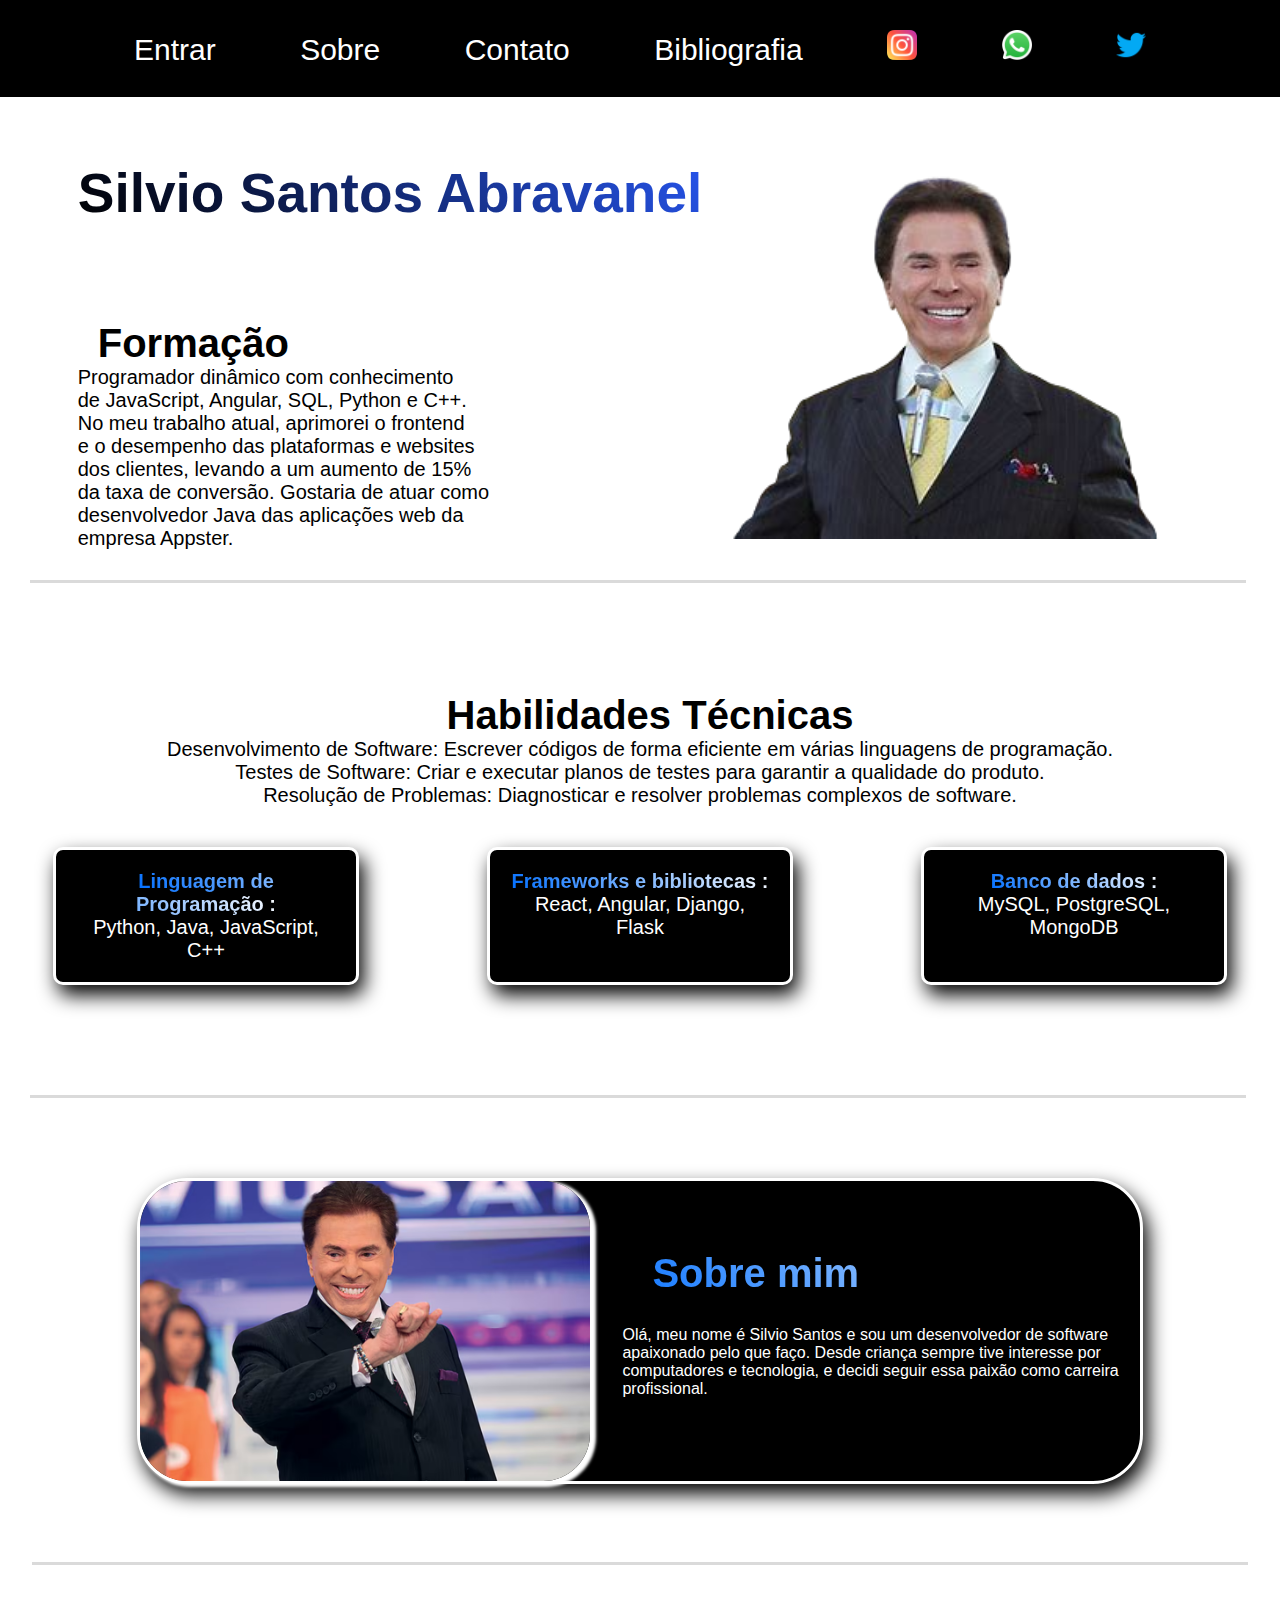
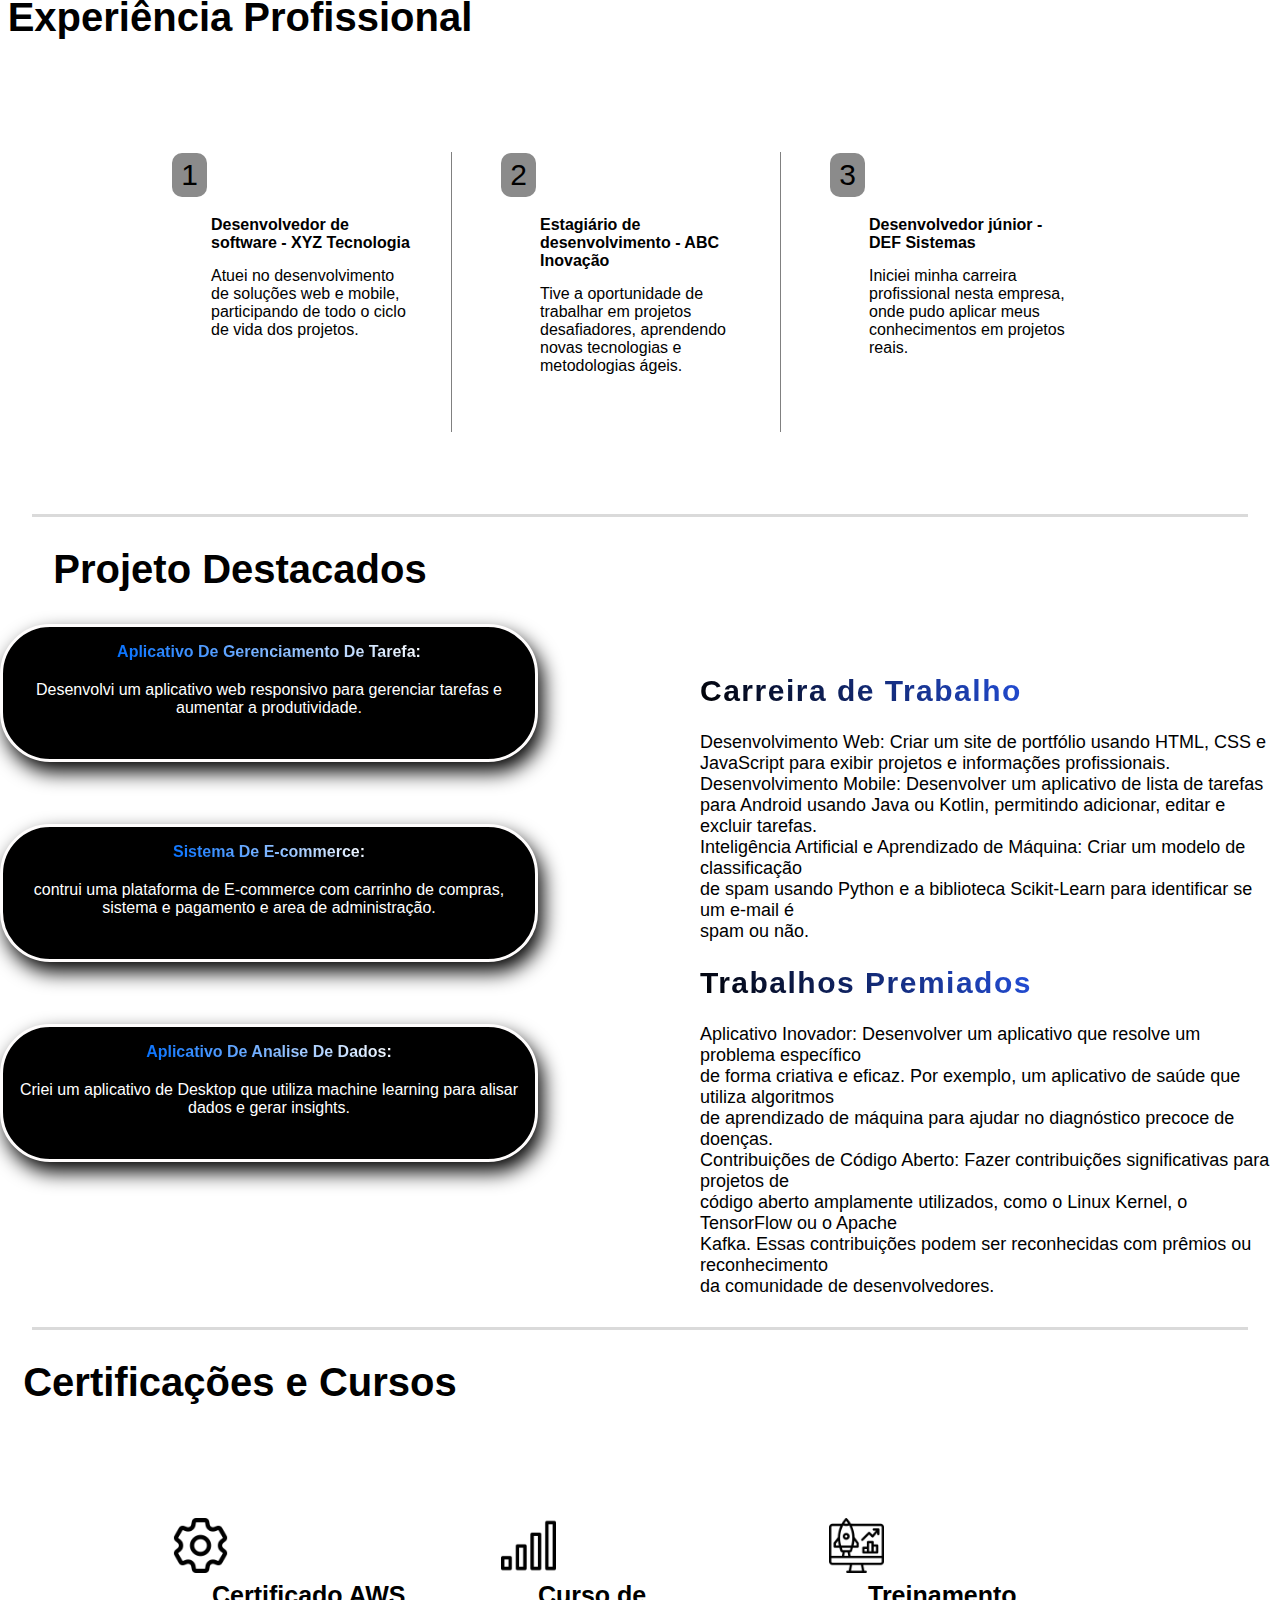
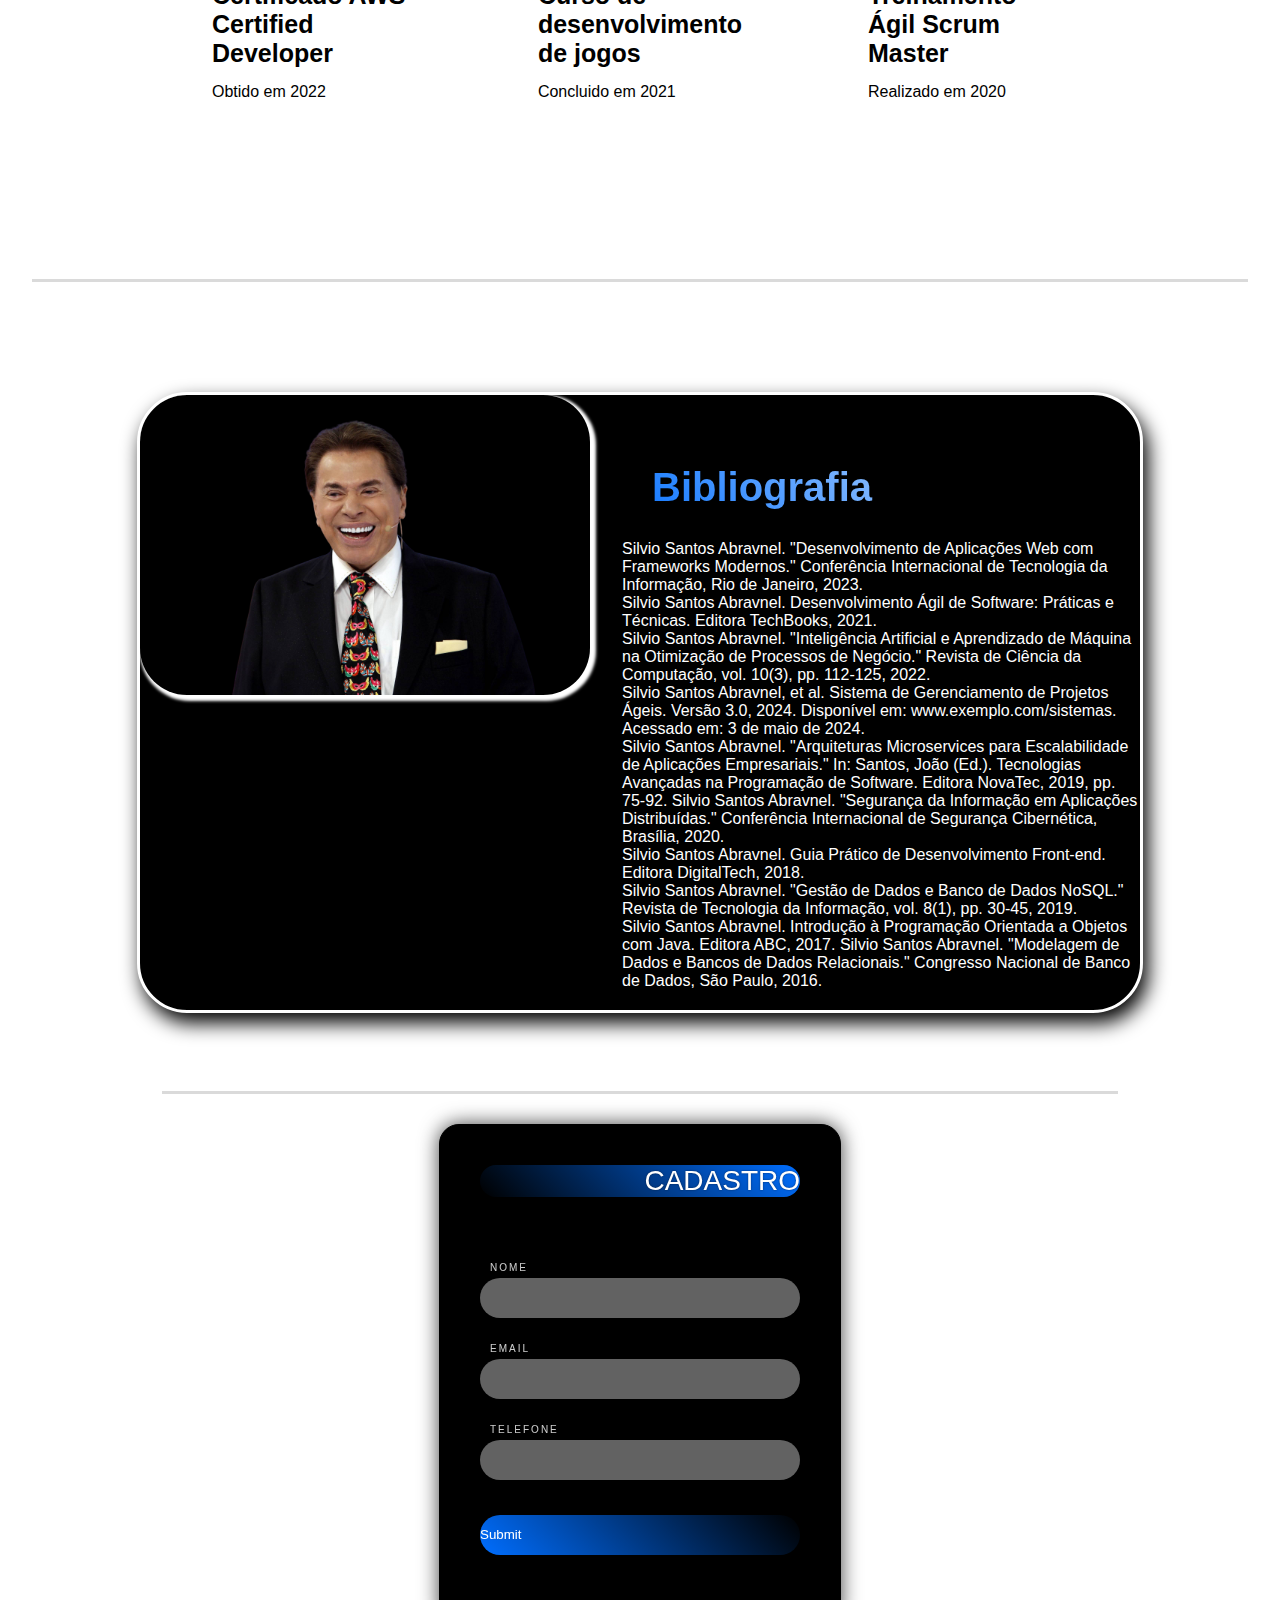
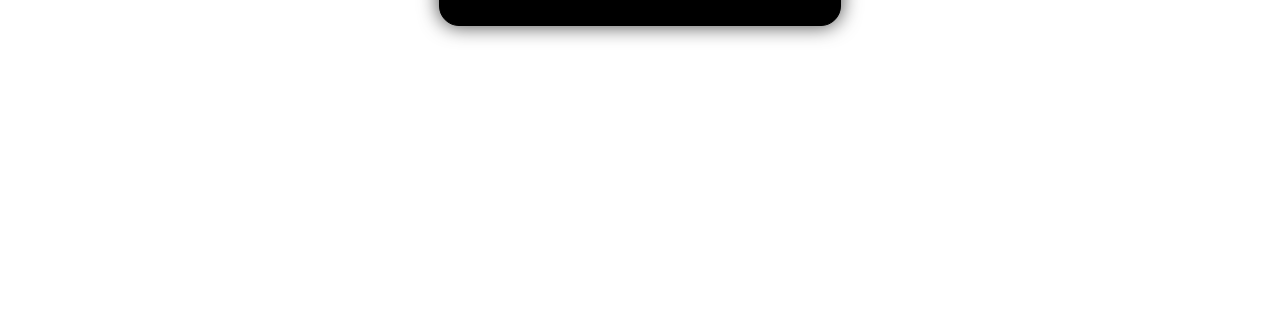
==== meu-site-main/index.html @ e56f9a27 "Portifolio" ====
<!DOCTYPE html>
<html lang="pt-br">
<head>
    <meta charset="UTF-8">
    <meta name="viewport" content="width=device-width, initial-scale=1.0">
    <title>Silvio</title>
    <link rel="stylesheet" href="style.css">
</head>
<body>
    <header>
        <nav>      
            <a href="">Entrar</a>
            <a href="#sobre">Sobre</a>
            <a href="#contato">Contato</a>
            <a href="">Bibliografia</a>
            <a  href=""><img class="icone" src="imagem/instagram1.png" alt="icone"></a>
            <a  href=""><img class="icone1" src="imagem/whatsapp (1).png" alt="icone"></a>
            <a  href=""><img class="icone2" src="imagem/twitter (1).png" alt="icone"></a>
        </nav>
    </header>

    <main class="content">
        <section class="main-txt-all">
            <h2>Silvio Santos Abravanel</h2>
            <h1>Formação</h1>
            <p class="formhab">Programador dinâmico com conhecimento <br> de JavaScript, Angular, SQL, Python e C++. <br> No meu trabalho atual, aprimorei o frontend <br> e o desempenho das plataformas e websites <br> dos clientes, levando a um aumento de 15% <br> da taxa de conversão. Gostaria de atuar como <br> desenvolvedor Java das aplicações web da <br> empresa Appster.</p>
        </section>
        
        <img class="principal" src="imagem/perfil-Photoroom.png-Photoroom.png" alt="">
    </main>

    <div class="division"></div>

    <main id="" class="textcentral">
        <h1>Habilidades Técnicas</h1>
        <p class="formhab">Desenvolvimento de Software: Escrever códigos de forma eficiente em várias linguagens de programação. <br>Testes de Software: Criar e executar planos de testes para garantir a qualidade do produto. <br>Resolução de Problemas: Diagnosticar e resolver problemas complexos de software.</p>

        <div class="cards">
            <p class="arquivos"><b>Linguagem de Programação :</b> <br> Python, Java, JavaScript, C++ <br></p>
            <p class="arquivos"><b>Frameworks e bibliotecas :</b> <br> React, Angular, Django, Flask <br></p>
            <p class="arquivos"><b>Banco de dados :</b> <br> MySQL, PostgreSQL, MongoDB <br></p>
        </div>
    </main>

        <div class="division"></div>

        <div class="card-wrapper">
            <div class="container">
                <img class="item1" src="imagem/silvio santos sobre.avif" alt="">
                <section class="txt-all">
                    <h6 class="container-title">Sobre mim</h6>             
                    <span class="container-txt">Olá, meu nome é Silvio Santos e sou um desenvolvedor de software apaixonado pelo que faço. Desde criança sempre tive interesse por computadores e tecnologia, e decidi seguir essa paixão como carreira profissional.</span>
                </section>
        </div>
        <div class="division"></div>
        
        <h4>Experiência Profissional</h4>

        <div class="card-experience-wrapper">
            <div class="card-experience">
                <section class="card-txt">
                    <span>Desenvolvedor de software - XYZ Tecnologia</span>
                    <p>Atuei no desenvolvimento de soluções web e mobile, participando de todo o ciclo de vida dos projetos.</p>
                </section>
                <section class="card-number">
                    <span>1</span>
                </section>
            </div>
            <div id="card2" class="card-experience">
                <section class="card-txt">
                    <span>Estagiário de desenvolvimento - ABC Inovação</span>
                    <p>Tive a oportunidade de trabalhar em projetos desafiadores, aprendendo novas tecnologias e metodologias ágeis.</p>
                </section>
                <section class="card-number">
                    <span>2</span>
                </section>
            </div>
            <div id="card3" class="card-experience">
                <section class="card-txt">
                    <span>Desenvolvedor júnior - DEF Sistemas</span>
                    <p>Iniciei minha carreira profissional nesta empresa, onde pudo aplicar meus conhecimentos em projetos reais.</p>
                </section>
                <section class="card-number">
                    <span>3</span>
                </section>
            </div>
        </div>

        <div class="division"></div>


        <h4>Projeto Destacados</h4>

        <div class="card-projeto-wrapper">
            <nav>
            <div class="card-projeto">
                <section class="card-txt2">
                    <span><b>Aplicativo De Gerenciamento De Tarefa:</b></span>
                    <p>Desenvolvi um aplicativo web responsivo para gerenciar tarefas e aumentar a produtividade.</p>
                </section>
            </div>
            <div class="card-projeto">
                <section class="card-txt2">
                    <span><b>Sistema De E-commerce:</b></span>
                    <p>contrui uma plataforma de E-commerce com carrinho de compras, sistema e pagamento e area de administração.</p>
                </section>
            </div>
            <div class="card-projeto">
                <section class="card-txt2">
                    <span><b>Aplicativo De Analise De Dados:</b></span>
                    <p>Criei um aplicativo de Desktop que utiliza machine learning para alisar dados e gerar insights.</p>
            </div>
        </nav>
        <nav class="carreira">
            <h3>Carreira de Trabalho</h3>
            <p> Desenvolvimento Web: Criar um site de portfólio usando HTML, CSS e <br> JavaScript para exibir projetos e informações profissionais. <br>
                Desenvolvimento Mobile: Desenvolver um aplicativo de lista de tarefas <br> para Android usando Java ou Kotlin, permitindo adicionar, editar e excluir tarefas. <br>
                Inteligência Artificial e Aprendizado de Máquina: Criar um modelo de classificação <br> de spam usando Python e a biblioteca Scikit-Learn para identificar se um e-mail é <br> spam ou não.</p>

            <h3>Trabalhos Premiados</h3>
            <p>Aplicativo Inovador: Desenvolver um aplicativo que resolve um problema específico <br> de forma criativa e eficaz. Por exemplo, um aplicativo de saúde que utiliza algoritmos <br> de aprendizado de máquina para ajudar no diagnóstico precoce de doenças. <br>
                Contribuições de Código Aberto: Fazer contribuições significativas para projetos de <br> código aberto amplamente utilizados, como o Linux Kernel, o TensorFlow ou o Apache <br> Kafka. Essas contribuições podem ser reconhecidas com prêmios ou reconhecimento <br> da comunidade de desenvolvedores.</p>
        </nav>
        </div>

        
        <div class="division"></div>
        
        <h4>Certificações e Cursos</h4>

        <div class="card-experience-wrapper1">
            <div class="card-experience1">
                <section class="card-txt1">
                   <strong><span>Certificado AWS Certified Developer</span></strong> 
                    
                    <p>Obtido em 2022</p>
                </section>
                <section class="card-icone">
                    <span><img class="img-icone" src="icones/configuracao.png" alt=""></span>
                </section>
            </div>
            <div id="card2" class="card-experience1">
                <section class="card-txt1">
                   <strong><span>Curso de desenvolvimento de jogos</span></strong> 
                    <p>Concluido em 2021</p>
                </section>
                <section class="card-icone">
                    <span><img  class="img-icone" src="icones/status-do-sinal.png" alt=""></span>
                </section>
            </div>
            <div id="card3" class="card-experience">
                <section class="card-txt1">
                   <strong><span>Treinamento Ágil Scrum Master</span></strong> 
                    <p>Realizado em 2020</p>
                </section>
                <section class="card-icone">
                    <span><img  class="img-icone"  src="icones/progresso.png" alt=""></span>
                </section>
            </div>
        </div>
        <div class="division"></div>
        <div class="card-wrapper">
            <div class="container">
                <img class="item1" src="imagem/silvio-santos-confira-a-biografia-do-dono-do-sbt.png" alt="">
                <section class="txt-all1">
                    <h6 class="container-title">Bibliografia</h6>             
                    <span class="container-txt">Silvio Santos Abravnel. "Desenvolvimento de Aplicações Web com Frameworks Modernos." Conferência Internacional de Tecnologia da Informação, Rio de Janeiro, 2023. <br>
                        Silvio Santos Abravnel. Desenvolvimento Ágil de Software: Práticas e Técnicas. Editora TechBooks, 2021. <br>    
                        Silvio Santos Abravnel. "Inteligência Artificial e Aprendizado de Máquina na Otimização de Processos de Negócio." Revista de Ciência da Computação, vol. 10(3), pp. 112-125, 2022. <br>  
                        Silvio Santos Abravnel, et al. Sistema de Gerenciamento de Projetos Ágeis. Versão 3.0, 2024. Disponível em: www.exemplo.com/sistemas. Acessado em: 3 de maio de 2024. <br>   
                        Silvio Santos Abravnel. "Arquiteturas Microservices para Escalabilidade de Aplicações Empresariais." In: Santos, João (Ed.). Tecnologias Avançadas na Programação de Software. Editora NovaTec, 2019, pp. 75-92. 
                        Silvio Santos Abravnel. "Segurança da Informação em Aplicações Distribuídas." Conferência Internacional de Segurança Cibernética, Brasília, 2020. <br> 
                        Silvio Santos Abravnel. Guia Prático de Desenvolvimento Front-end. Editora DigitalTech, 2018. <br> 
                        Silvio Santos Abravnel. "Gestão de Dados e Banco de Dados NoSQL." Revista de Tecnologia da Informação, vol. 8(1), pp. 30-45, 2019. <br> 
                        Silvio Santos Abravnel. Introdução à Programação Orientada a Objetos com Java. Editora ABC, 2017.
                        Silvio Santos Abravnel. "Modelagem de Dados e Bancos de Dados Relacionais." Congresso Nacional de Banco de Dados, São Paulo, 2016.</span>
                </section>
        </div>
        <div class="division"></div>
        

        <div id="" class="login">
            <form>
                <h1 class="cadastro">CADASTRO</h1>
                <label>Nome</label>
                <input type="text">
                <label>Email</label>
                <input type="text">
                <label>Telefone</label>
                <input type="text">
                <button>Submit</button>
            </form>
        </div>
        
</body>
</html>
---- meu-site-main/style.css ----
*{
    margin: 0;
    padding: 0;
    font-family: sans-serif;
}

html{
    scroll-behavior: smooth;
    scroll-padding-top: 5rem;
}

body{
    background-color: #ffffff;
    height: 320rem;
}

header{
    background-color: black;
    display: flex;
    justify-content: space-around;
    padding: 30px;
    align-items: center;
}

a{
    font-size: 30px;
    text-decoration: none;
    color: rgb(255, 255, 255);
    margin: 40px;
}

a:hover{
    text-decoration: underline solid 2px white;
    background: linear-gradient(45deg, rgb(0, 110, 255), rgb(255, 255, 255));
    background-clip: text;
    color: transparent;
}

.icone{
    height: 30px;
    width: 30px;
    border-radius: 5px;
}

.icone:hover{
    box-shadow: 5px 5px 5px red;
}

.icone1{
    height: 30px;
    width: 30px;
    border-radius: 5px;
}

.icone1:hover{
    box-shadow: 5px 5px 5px rgb(102, 255, 0);
}

.icone2{
    height: 30px;
    width: 30px;
    border-radius: 5px;
}

.icone2:hover{
    box-shadow: 5px 5px 5px rgb(0, 132, 255);
}

h1{
    color: rgb(0, 0, 0);
    font-size: 40px;
    padding-left: 20px;
}

h2{
    font-size: 55px;
    font-weight: 700;
    background: linear-gradient(45deg, rgb(0, 0, 0), rgb(38, 84, 235));
    background-clip: text;
    color: transparent;
    animation: crescer 3s infinite;
}

h3{
    background: linear-gradient(45deg, rgb(0, 0, 0), rgb(38, 84, 235));
    background-clip: text;
    color: transparent;
    width: 350px;
    letter-spacing: 1.5px;
    font-size: 30px; 
}

h4{
    padding-right: 800px;
    font-size: 40px;
}

.formhab{
    color: rgb(0, 0, 0);
    font-size: 20px;
    display: flex;
}

.content{
    margin-top: 4rem;
    display: flex;
    justify-content: center;
    align-items: center;
}

.main-txt-all {
    display: flex;
    flex-direction: column;
}

.main-txt-all > h2 {
    margin-bottom: 6rem;
}

.textcentral{
    flex-direction: column;
    display: flex;
    align-items: center;
    text-align: center;
    padding: 5rem;
}

.division {
    height: 3px;
    width: 95%;  
    margin: 30px;
    background: rgba(0, 0, 0, 0.144);
}

.principal{
    width: 500px;
}

.cards{
    display: flex;
    flex-direction: row;
    gap: 8rem;
    margin-top: 2.5rem;
}

b{
    background: linear-gradient(45deg, rgb(0, 110, 255), rgb(255, 255, 255));
    background-clip: text;
    color: transparent;
}

.arquivos{
    font-size: 20px;
    padding: 20px;
    color: white;
    width: 260PX;
    background-color: rgb(0, 0, 0);
    border: solid white;
    border-radius: 10px;
    transition: all 0.3s;
    box-shadow: 5px 10px 20px black;
}

.arquivos:hover{
    transform: scale(1.05);
}

.container{
    margin-bottom: 3rem;
    display: flex;
    background-color: rgb(0, 0, 0);
    width: 1000px;
    border-radius: 50px;
    gap: 2rem;
    border: solid rgb(255, 255, 255);
    box-shadow: 5px 10px 20px black;
}

.item1{
    height: 300px;
    border-radius: 47px;
    box-shadow: 3px 3px 3px 3px white;
}

.card-wrapper{
    margin-top: 5rem;
    display: flex;
    flex-direction: column;
    justify-content: center;
    align-items: center;
}

.container-title{
    background: linear-gradient(45deg, rgb(0, 110, 255), rgb(255, 255, 255));
    background-clip: text;
    color: transparent;
    font-size: 40px;
    margin-top: 40PX;
    padding: 30px;
}

.container-txt{
    color: rgb(255, 255, 255);
}

.experience{
    display: flex;
    flex-direction: column;
}

.card-experience-wrapper{
    margin-top: 5rem;
    display: flex;
    gap: 3rem;
    background: rgb(255, 255, 255); 
    padding: 2rem;
    height: 300px;
}

.card-experience-wrapper1{
    margin-top: 5rem;
    display: flex;
    gap: 3rem;
    background: rgb(255, 255, 255);
    padding: 2rem;
    height: 300px;
}

.card-experience-wrapper1:hover{
    transform: scale(1.05);
    box-shadow: 5px 5px 20px rgba(0, 0, 0, 0.349) ;
    transition: 0.3s;
}

.card-experience{
    position: relative;
    padding: 2.5rem;
    height: 200px;
    width: 200px;
    display: flex;
    flex-direction: column;
    align-items: center;
    border-right: 1px solid gray;
    background: rgb(255, 255, 255);
}

.card-number > span{
    z-index: 1;
    position: absolute;
    font-family: 'Franklin Gothic Medium', 'Arial Narrow', Arial, sans-serif;
    top: 1px;
    left: 1px;
    padding: 5px;
    background: rgb(139, 139, 139);
    border-radius: 10px;
    width: 25px;
    font-size: 30px;
    text-align: center;
}

#card3{
    border: none;
}

.card-txt{
    margin-top: 1.5rem;
    z-index: 0;
    position: relative;
    display: flex;
    flex-direction: column;
    gap: 15px;
}

.card-txt > span{
    font-weight: 700;
}

.card-projeto-wrapper{
    display: flex;
    justify-content: space-around;
    margin-top: 2rem;
}

.card-projeto{
    height: 200px;
    width: 300px;
    padding-right: 400px;
}

.card-txt2{
    background-color: rgb(0, 0, 0);
    color: white;
    width: 500px;
    height: 100px;
    display: flex;
    flex-direction: column;
    align-items: center;
    gap: 20px;
    text-align: center;
    padding: 1rem;
    border: solid rgb(255, 253, 253);
    border-radius: 50px;
    box-shadow: 5px 10px 20px black;
}

.carreira{
    display: flex;
    flex-direction: column;
    gap: 1.5rem;
    padding-top: 50px;
    font-size: 18px;
}

.card-txt1{
    margin-top: 1.5rem;
    z-index: 0;
    position: relative;
    display: flex;
    flex-direction: column;
    gap: 15px;
}

.card-txt1:hover{
    background: linear-gradient(45deg, rgb(0, 110, 255), rgb(0, 0, 0));
    background-clip: text;
    color: transparent;
}
.img-icone{
    width: 55px;
}

.card-icone > span {
    position: absolute;
    /* font-family: 'Franklin Gothic Medium', 'Arial Narrow', Arial, sans-serif; */
    top: 1px;
    left: 1px;
    /* padding: 5px; */
    /* border-radius: 10px; */
    /* width: 40px; */
    /* font-size: 30px; */
    /* text-align: center; */
}

strong{
    font-size: 25px;
}

.card-experience1 {
    position: relative;
    padding: 2.5rem;
    height: 200px;
    width: 200px;
    display: flex;
    flex-direction: column;
    align-items: center;
    /* border-right: 1px solid gray; */
    background: rgb(255, 255, 255);
}

.title-section{
    text-align: center;
}

.txt-section{
    width: 70rem;
    display: flex;
    margin-left: 10rem;
    gap: 25px;
    border: solid rgba(255, 255, 255, 0.375);
    border-radius: 10px;
    box-shadow: 10px 10px 20px rgba(0, 0, 0, 0.743);
    background: linear-gradient(to right, rgb(128, 128, 128), black);
}

.img-section{
    width: 60%;
    height: 30%;
}

.login{
    border: 1px solid black;
    width: 400px; 
    height: 500px;
    background-color: black;
    border-radius: 20px;
    box-shadow: 0px 0px 20px rgba(0,0,0,0.75);
    background-size: cover;
    background-position: center;
    overflow: hidden;
}

form{
    display: block;

    box-sizing: border-box;
    padding: 40px;
    width: 100%;
    height: 100%;
    backdrop-filter: brightness(60%);
    flex-direction: column;
    display: flex;
    gap: 5px;
}

.cadastro{
    font-weight: normal;
    text-align: right;
    font-size: 28px;
    background: linear-gradient(45deg, rgb(0, 0, 0), rgb(0, 110, 255));
    text-shadow: 0px 0px 2px rgba(0,0,0,0.5);
    margin-bottom: 60px;
    border-radius: 25px;
    color: white;
}

.login:hover{
    box-shadow: 0px 0px 20px rgba(0, 0, 255, 0.89);
    transition: 0.3s;
}   

label{
    color: rgba(255, 255, 255, 0.8);
    text-transform: uppercase;
    font-size: 10px;
    letter-spacing: 2px;
    padding-left: 10px;
}

input{
    background: rgba(255, 255, 255, 0.384);
    height: 40px;
    line-height: 40px;
    border-radius: 20px;
    padding: 0px 20px;
    border: none;
    margin-bottom: 20px;
    color: rgb(0, 0, 0);
}

button{
    background: linear-gradient(45deg, rgb(0, 110, 255), rgb(0, 0, 0));
    height: 40px;
    line-height: 40px;
    border-radius: 40px;
    text-align: left;
    border: none;
    margin: 10px 0px;
    box-shadow: 0px 0px 5px rgba(0,0,0,0.3);
    color: rgb(255, 255, 255);
}




/* 
@keyframes crescer{
    0%{
        transform: scale(1.0);
    }
    50%{
        transform: scale(1.1);
    }
    100%{
        transform: scale(1.0);
    }
} */
.container-txt{
    display: flex;
    flex-direction: column;
    justify-content: center;
    align-items: center;
    margin-bottom: 20px;

}
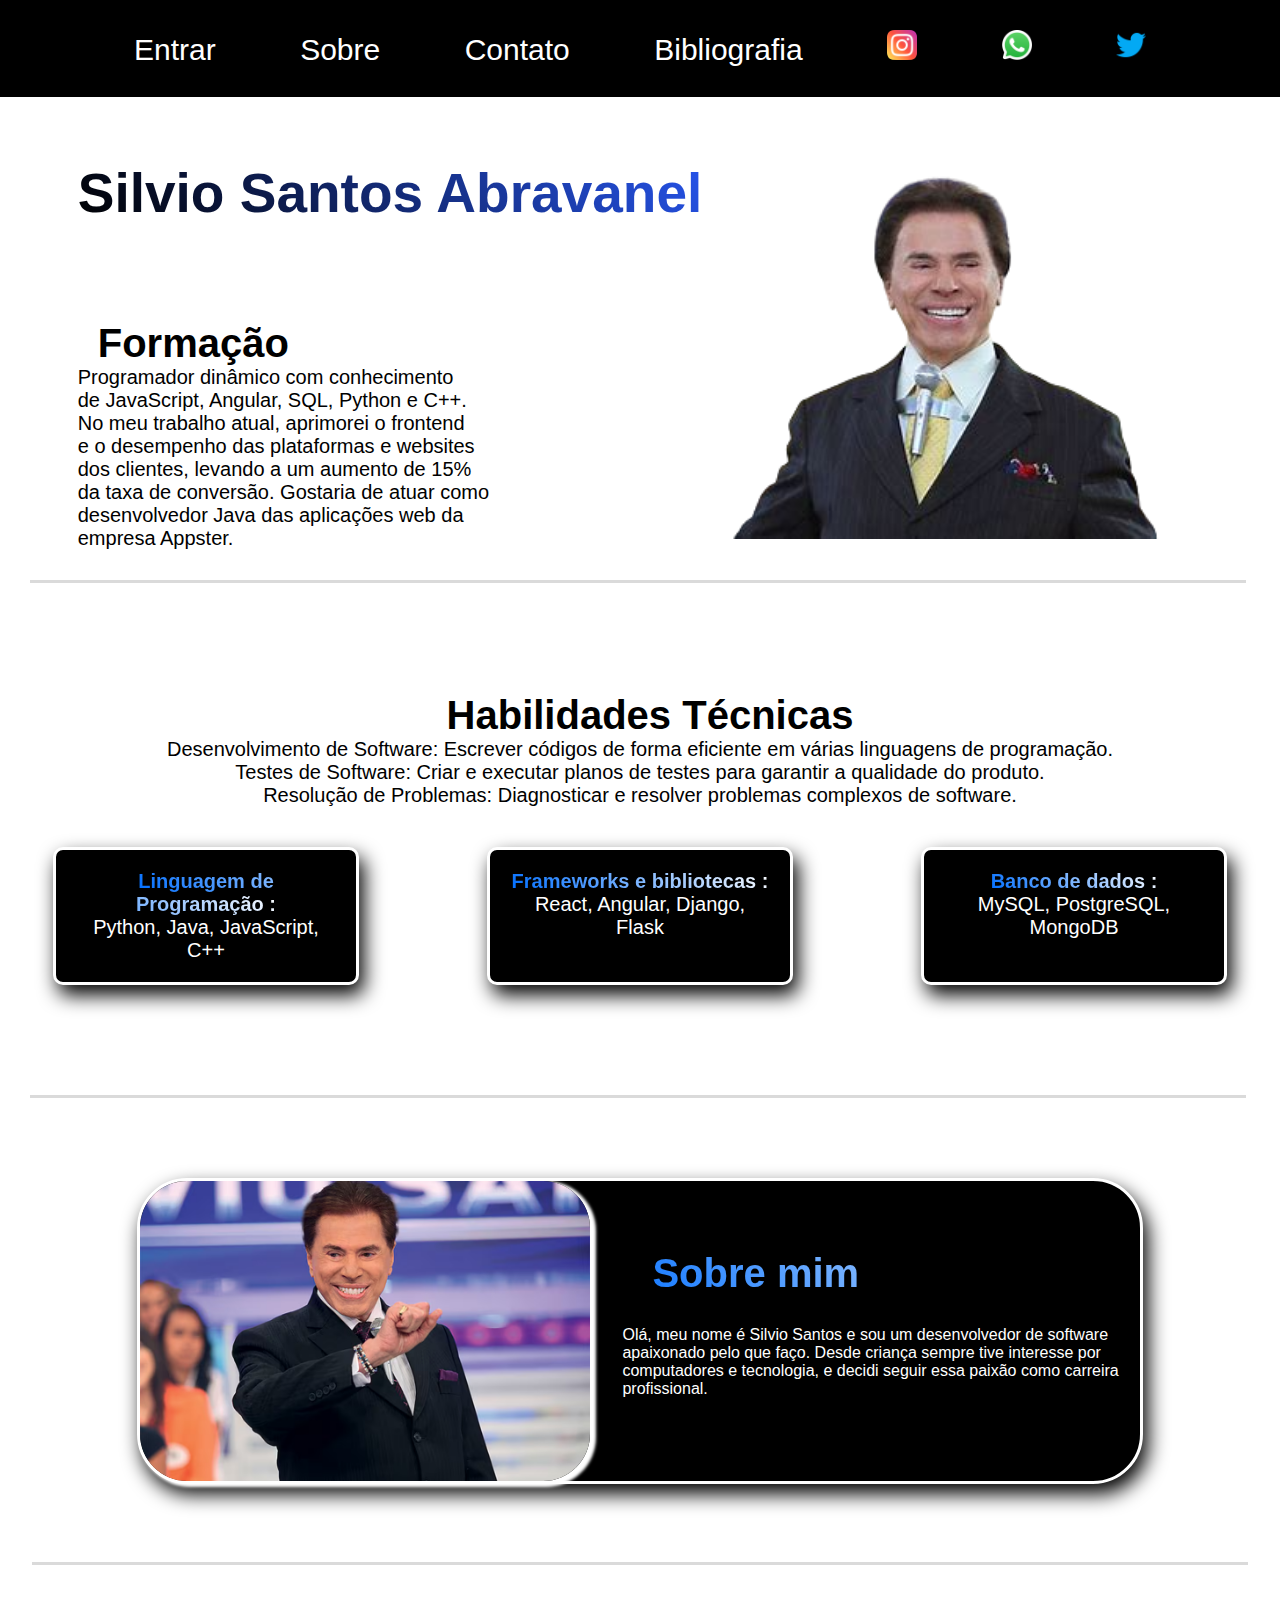
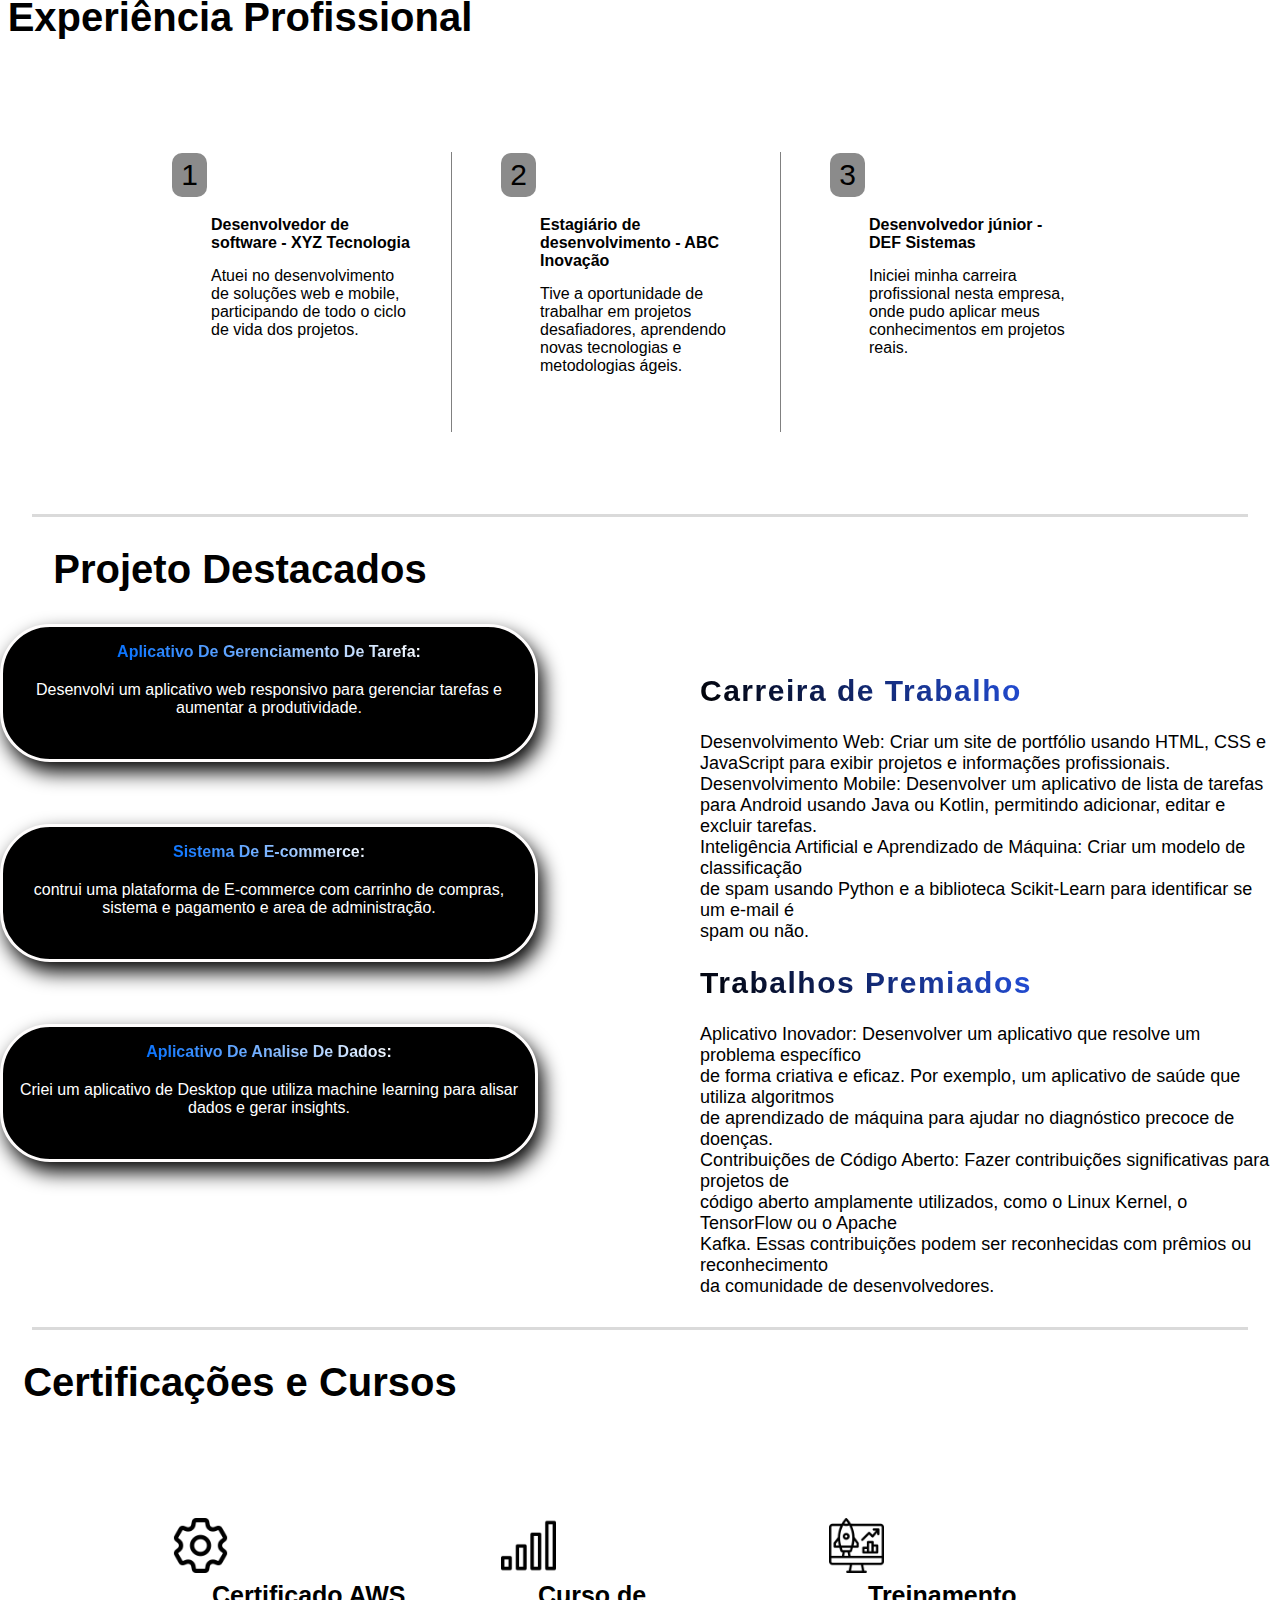
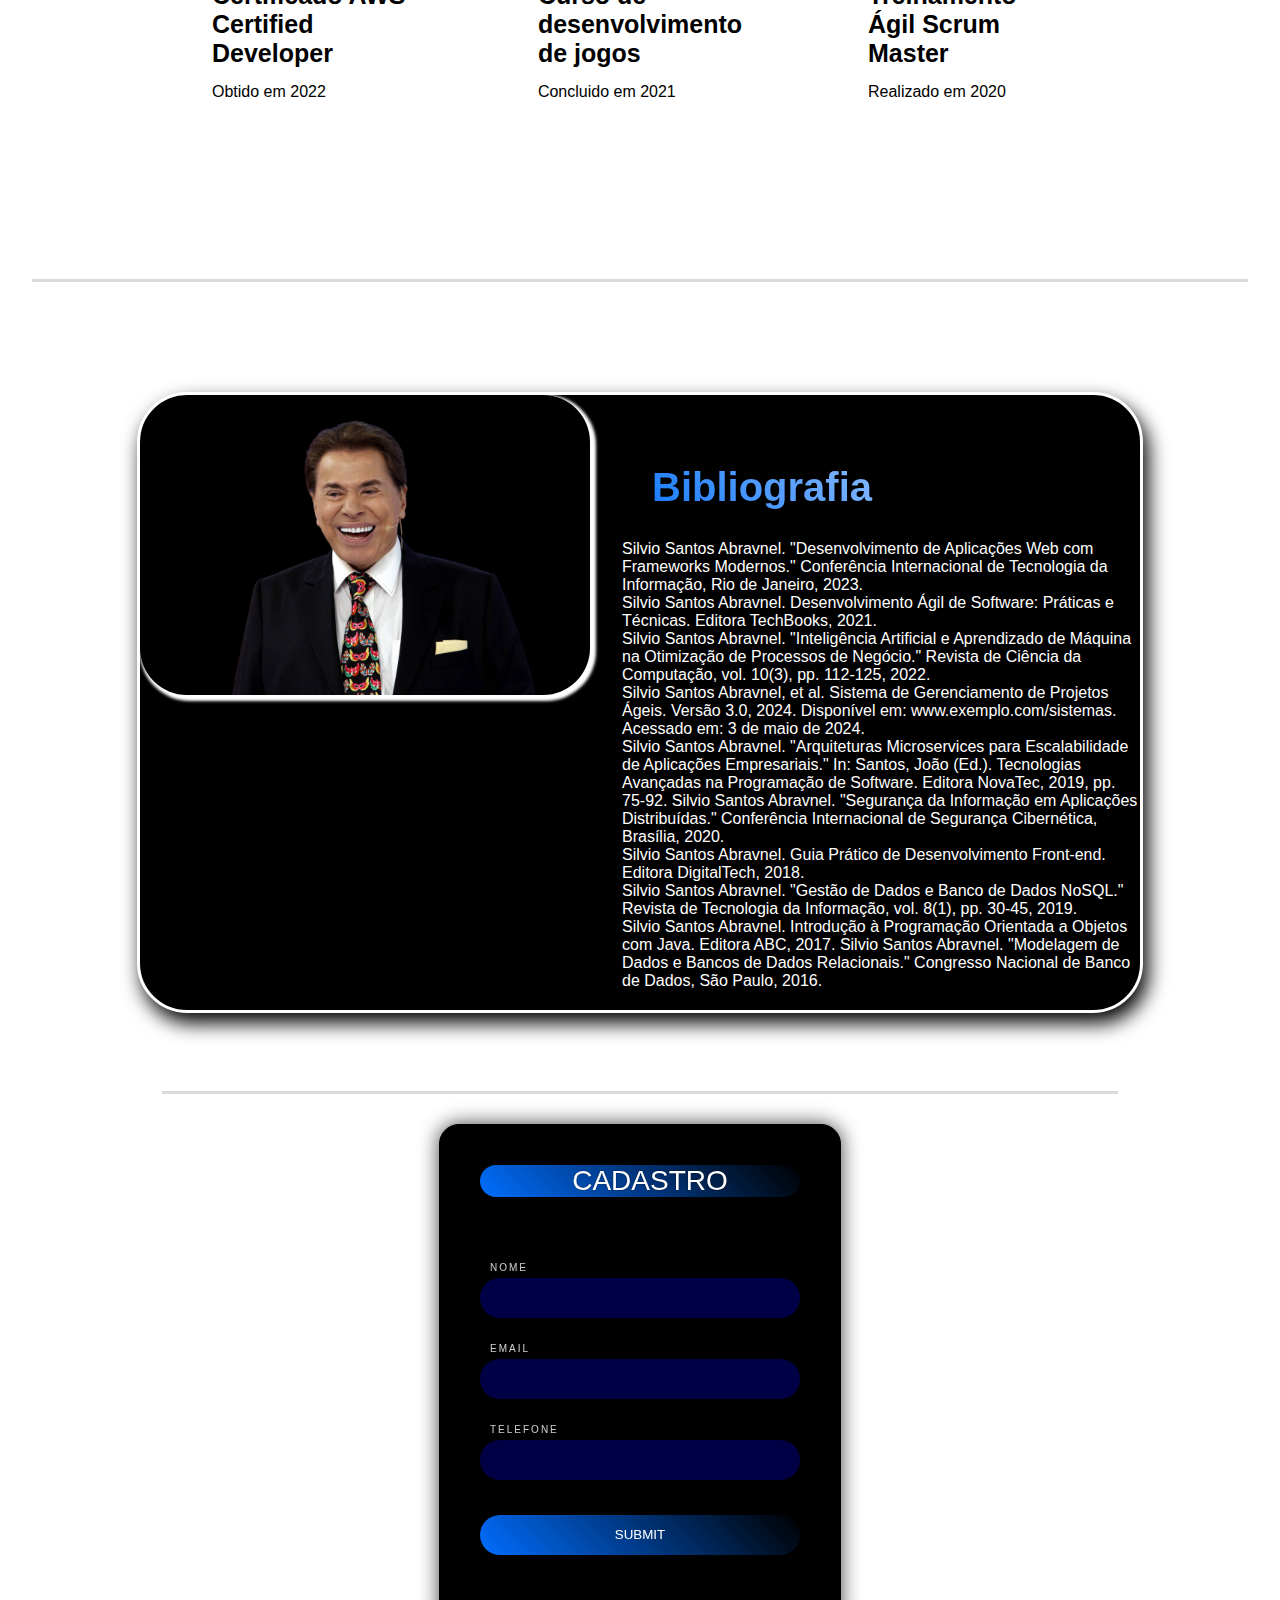
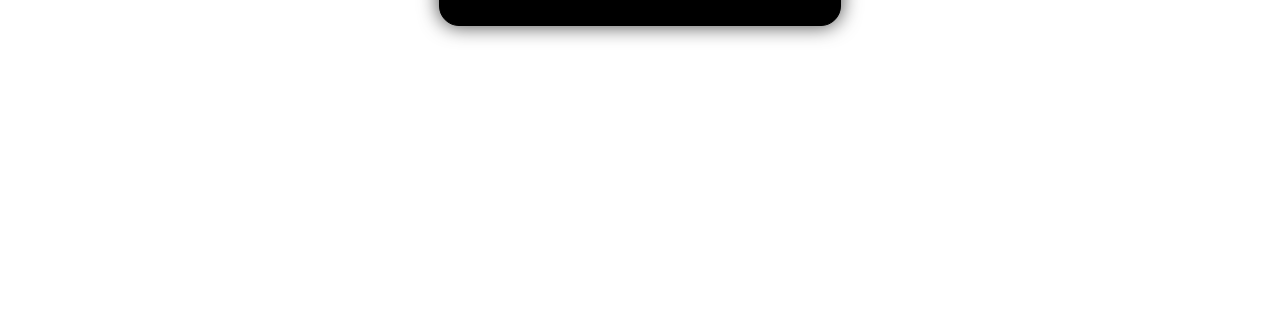
==== commit 99ca173d: "atualização:14/05" ====
--- a/meu-site-main/index.html
+++ b/meu-site-main/index.html
@@ -188,7 +188,7 @@
                 <input type="text">
                 <label>Telefone</label>
                 <input type="text">
-                <button>Submit</button>
+                <button>SUBMIT</button>
             </form>
         </div>
         
--- a/meu-site-main/style.css
+++ b/meu-site-main/style.css
@@ -44,6 +44,8 @@
 
 .icone:hover{
     box-shadow: 5px 5px 5px red;
+    transition: 0.2s;
+    border-radius: 25px;
 }
 
 .icone1{
@@ -54,6 +56,8 @@
 
 .icone1:hover{
     box-shadow: 5px 5px 5px rgb(102, 255, 0);
+    transition: 0.2s;
+    border-radius: 25px;
 }
 
 .icone2{
@@ -64,6 +68,8 @@
 
 .icone2:hover{
     box-shadow: 5px 5px 5px rgb(0, 132, 255);
+    transition: 0.2s;
+    border-radius: 25px;
 }
 
 h1{
@@ -404,9 +410,9 @@
 
 .cadastro{
     font-weight: normal;
-    text-align: right;
+    text-align: center                                                                          ;
     font-size: 28px;
-    background: linear-gradient(45deg, rgb(0, 0, 0), rgb(0, 110, 255));
+    background: linear-gradient(45deg, rgb(0, 110, 255), rgb(0, 0, 0));
     text-shadow: 0px 0px 2px rgba(0,0,0,0.5);
     margin-bottom: 60px;
     border-radius: 25px;
@@ -427,14 +433,14 @@
 }
 
 input{
-    background: rgba(255, 255, 255, 0.384);
+    background: rgba(0, 0, 255, 0.273);
     height: 40px;
     line-height: 40px;
     border-radius: 20px;
     padding: 0px 20px;
     border: none;
     margin-bottom: 20px;
-    color: rgb(0, 0, 0);
+    color: white;
 }
 
 button{
@@ -442,7 +448,7 @@
     height: 40px;
     line-height: 40px;
     border-radius: 40px;
-    text-align: left;
+    text-align: center;
     border: none;
     margin: 10px 0px;
     box-shadow: 0px 0px 5px rgba(0,0,0,0.3);
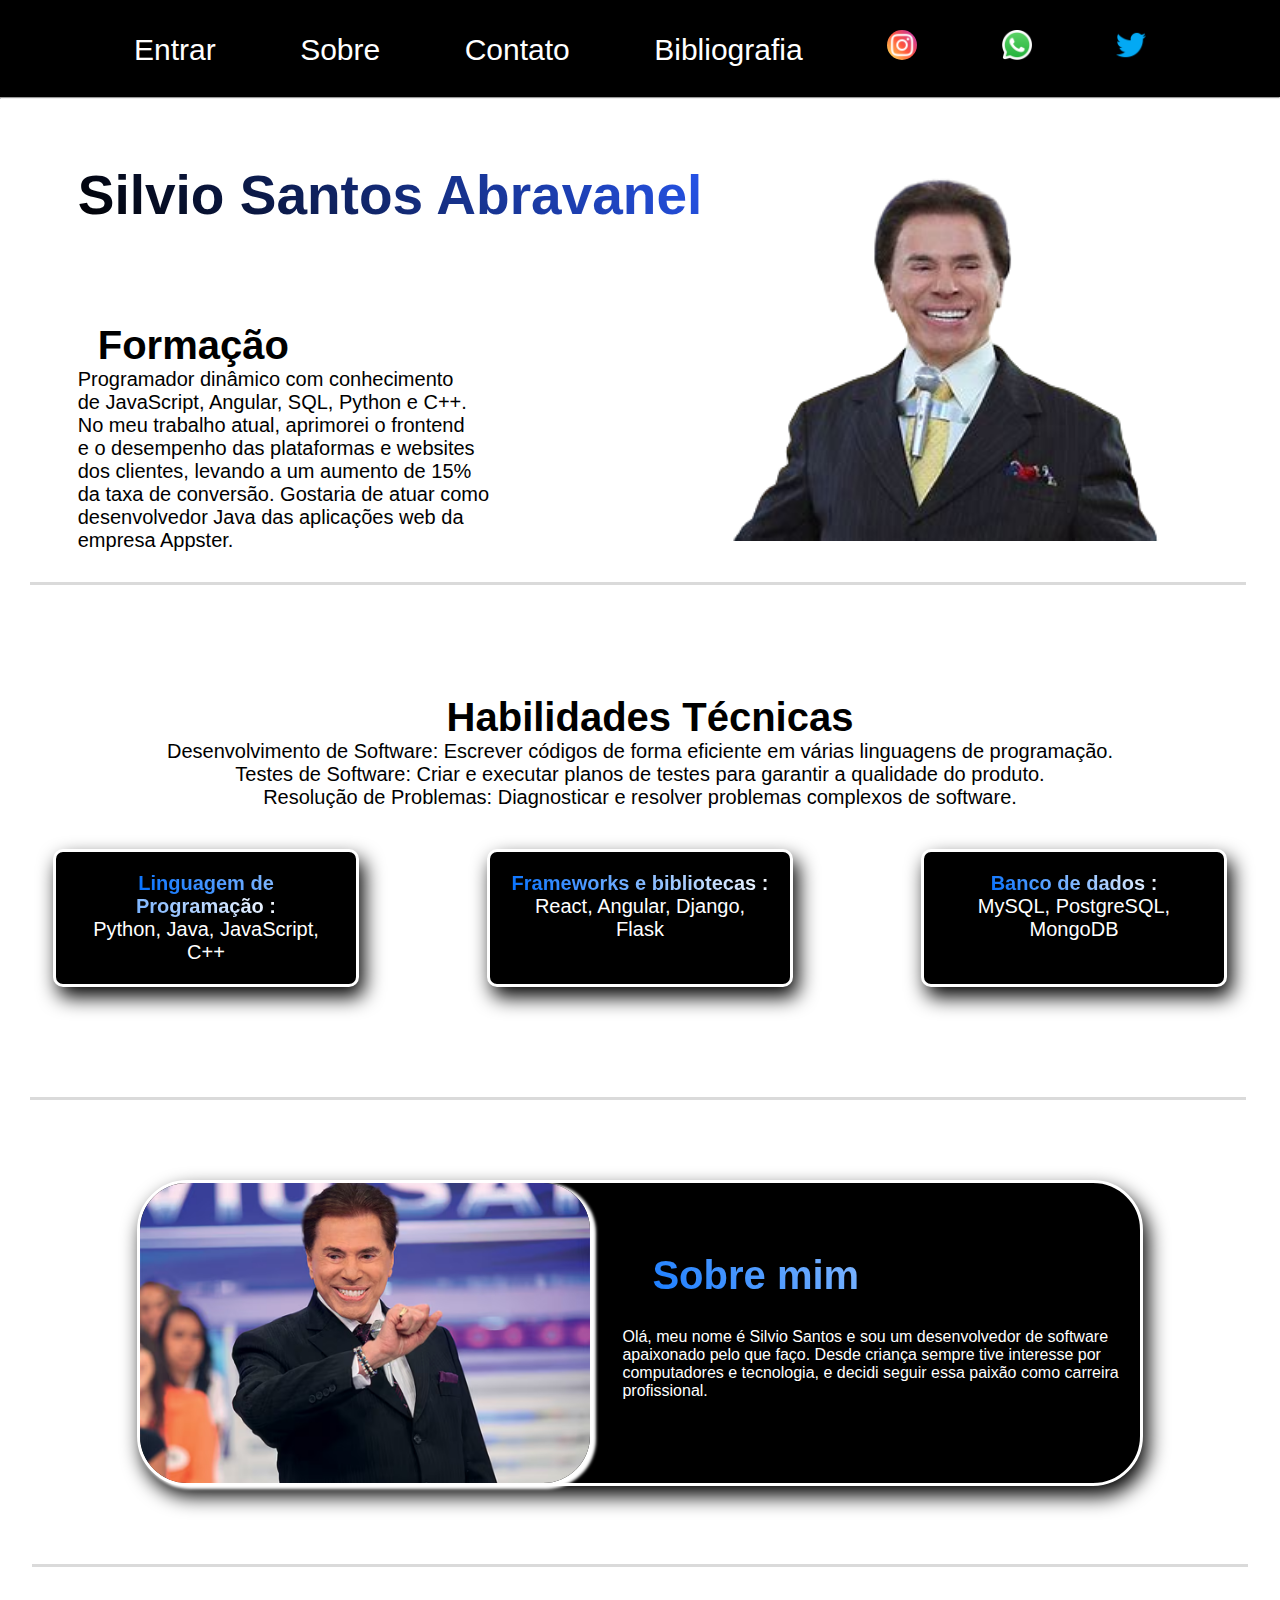
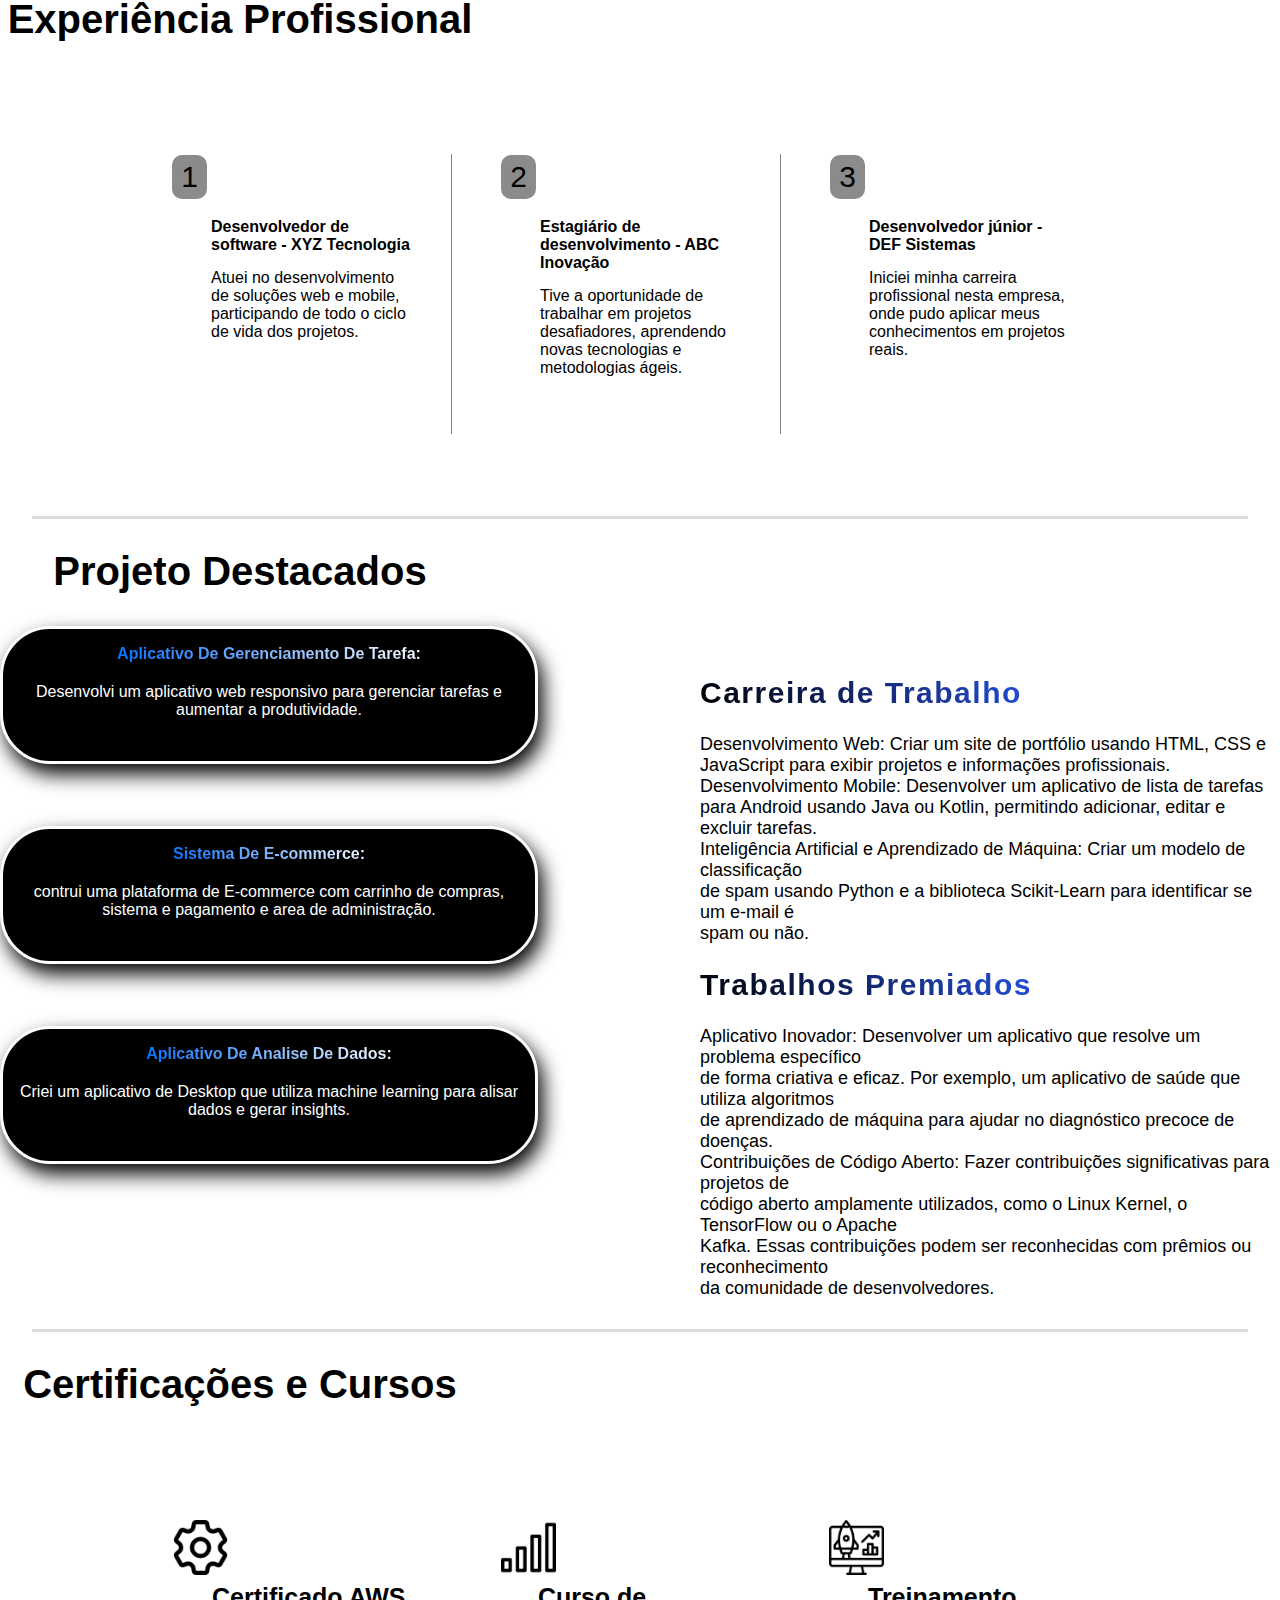
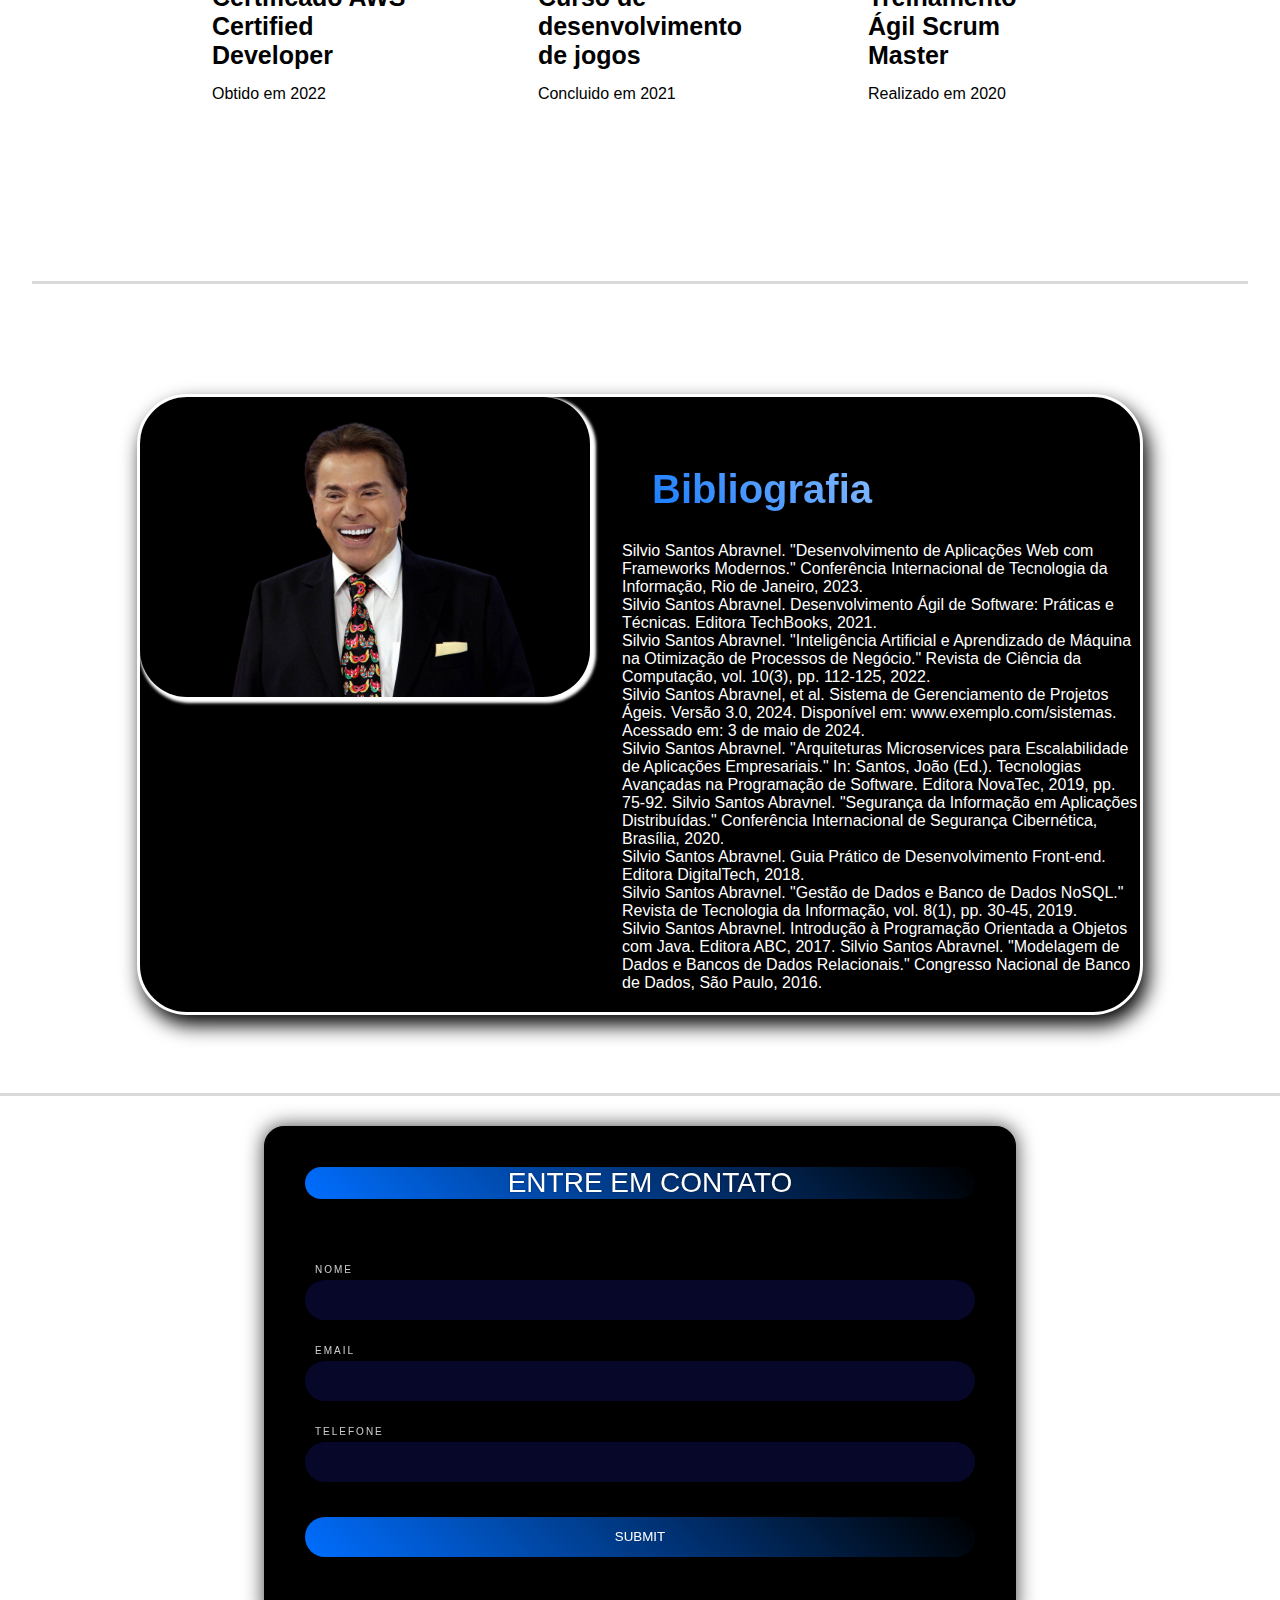
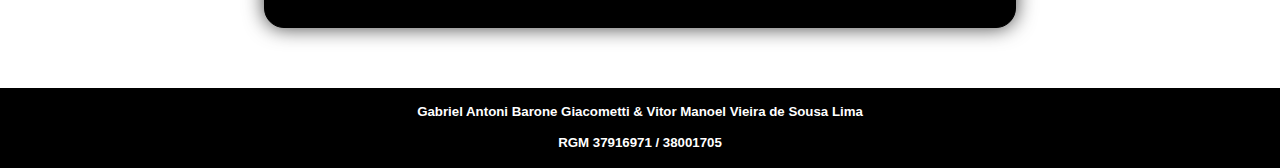
==== commit 40a57927: "alteração data 21/05/24" ====
--- a/meu-site-main/index.html
+++ b/meu-site-main/index.html
@@ -9,15 +9,16 @@
 <body>
     <header>
         <nav>      
-            <a href="">Entrar</a>
-            <a href="#sobre">Sobre</a>
-            <a href="#contato">Contato</a>
+            <a href="#">Entrar</a>
+            <a href="#">Sobre</a>
+            <a href="#">Contato</a>
             <a href="">Bibliografia</a>
             <a  href=""><img class="icone" src="imagem/instagram1.png" alt="icone"></a>
             <a  href=""><img class="icone1" src="imagem/whatsapp (1).png" alt="icone"></a>
             <a  href=""><img class="icone2" src="imagem/twitter (1).png" alt="icone"></a>
         </nav>
     </header>
+    <hr>
 
     <main class="content">
         <section class="main-txt-all">
@@ -176,12 +177,12 @@
                         Silvio Santos Abravnel. "Modelagem de Dados e Bancos de Dados Relacionais." Congresso Nacional de Banco de Dados, São Paulo, 2016.</span>
                 </section>
         </div>
-        <div class="division"></div>
-        
-
-        <div id="" class="login">
+
+        <div class="division"></div>
+
+        <div id="Entrar" class="login">
             <form>
-                <h1 class="cadastro">CADASTRO</h1>
+                <h1 class="cadastro">ENTRE EM CONTATO</h1>
                 <label>Nome</label>
                 <input type="text">
                 <label>Email</label>
@@ -191,6 +192,10 @@
                 <button>SUBMIT</button>
             </form>
         </div>
+        <footer>
+            <h5>Gabriel Antoni Barone Giacometti  &  Vitor Manoel Vieira de Sousa Lima</h5>
+            <h5>RGM  37916971 / 38001705</h5>
+        </footer>
         
 </body>
 </html>--- a/meu-site-main/style.css
+++ b/meu-site-main/style.css
@@ -11,7 +11,7 @@
 
 body{
     background-color: #ffffff;
-    height: 320rem;
+    height: 305rem;
 }
 
 header{
@@ -39,7 +39,7 @@
 .icone{
     height: 30px;
     width: 30px;
-    border-radius: 5px;
+    border-radius: 25px;
 }
 
 .icone:hover{
@@ -385,11 +385,11 @@
 
 .login{
     border: 1px solid black;
-    width: 400px; 
+    width: 750px; 
     height: 500px;
     background-color: black;
     border-radius: 20px;
-    box-shadow: 0px 0px 20px rgba(0,0,0,0.75);
+    box-shadow: 0px 0px 20px rgba(0, 0, 0, 0.75);
     background-size: cover;
     background-position: center;
     overflow: hidden;
@@ -409,9 +409,9 @@
 }
 
 .cadastro{
-    font-weight: normal;
-    text-align: center                                                                          ;
+    font-weight: normal;                                                                 ;
     font-size: 28px;
+    text-align: center;
     background: linear-gradient(45deg, rgb(0, 110, 255), rgb(0, 0, 0));
     text-shadow: 0px 0px 2px rgba(0,0,0,0.5);
     margin-bottom: 60px;
@@ -423,7 +423,6 @@
     box-shadow: 0px 0px 20px rgba(0, 0, 255, 0.89);
     transition: 0.3s;
 }   
-
 label{
     color: rgba(255, 255, 255, 0.8);
     text-transform: uppercase;
@@ -433,7 +432,7 @@
 }
 
 input{
-    background: rgba(0, 0, 255, 0.273);
+    background: rgba(26, 26, 153, 0.273);
     height: 40px;
     line-height: 40px;
     border-radius: 20px;
@@ -451,11 +450,31 @@
     text-align: center;
     border: none;
     margin: 10px 0px;
-    box-shadow: 0px 0px 5px rgba(0,0,0,0.3);
+    box-shadow: 0px 0px 5px rgba(0, 0, 0, 0.3);
     color: rgb(255, 255, 255);
 }
-
-
+.container-txt{
+    display: flex;
+    flex-direction: column;
+    justify-content: center;
+    align-items: center;
+    margin-bottom: 20px;
+} 
+footer{
+    background-color: black;
+    color: white;
+    margin-top: 60px;
+    height: 80px;
+    width: 1690px;
+    display: flex;
+    flex-direction: column;
+    align-items: center;
+}
+h5{
+   margin-top: 1rem;
+   font-size: 13,5px;
+
+}
 
 
 /* 
@@ -470,11 +489,6 @@
         transform: scale(1.0);
     }
 } */
-.container-txt{
-    display: flex;
-    flex-direction: column;
-    justify-content: center;
-    align-items: center;
-    margin-bottom: 20px;
-
-} +
+
+
